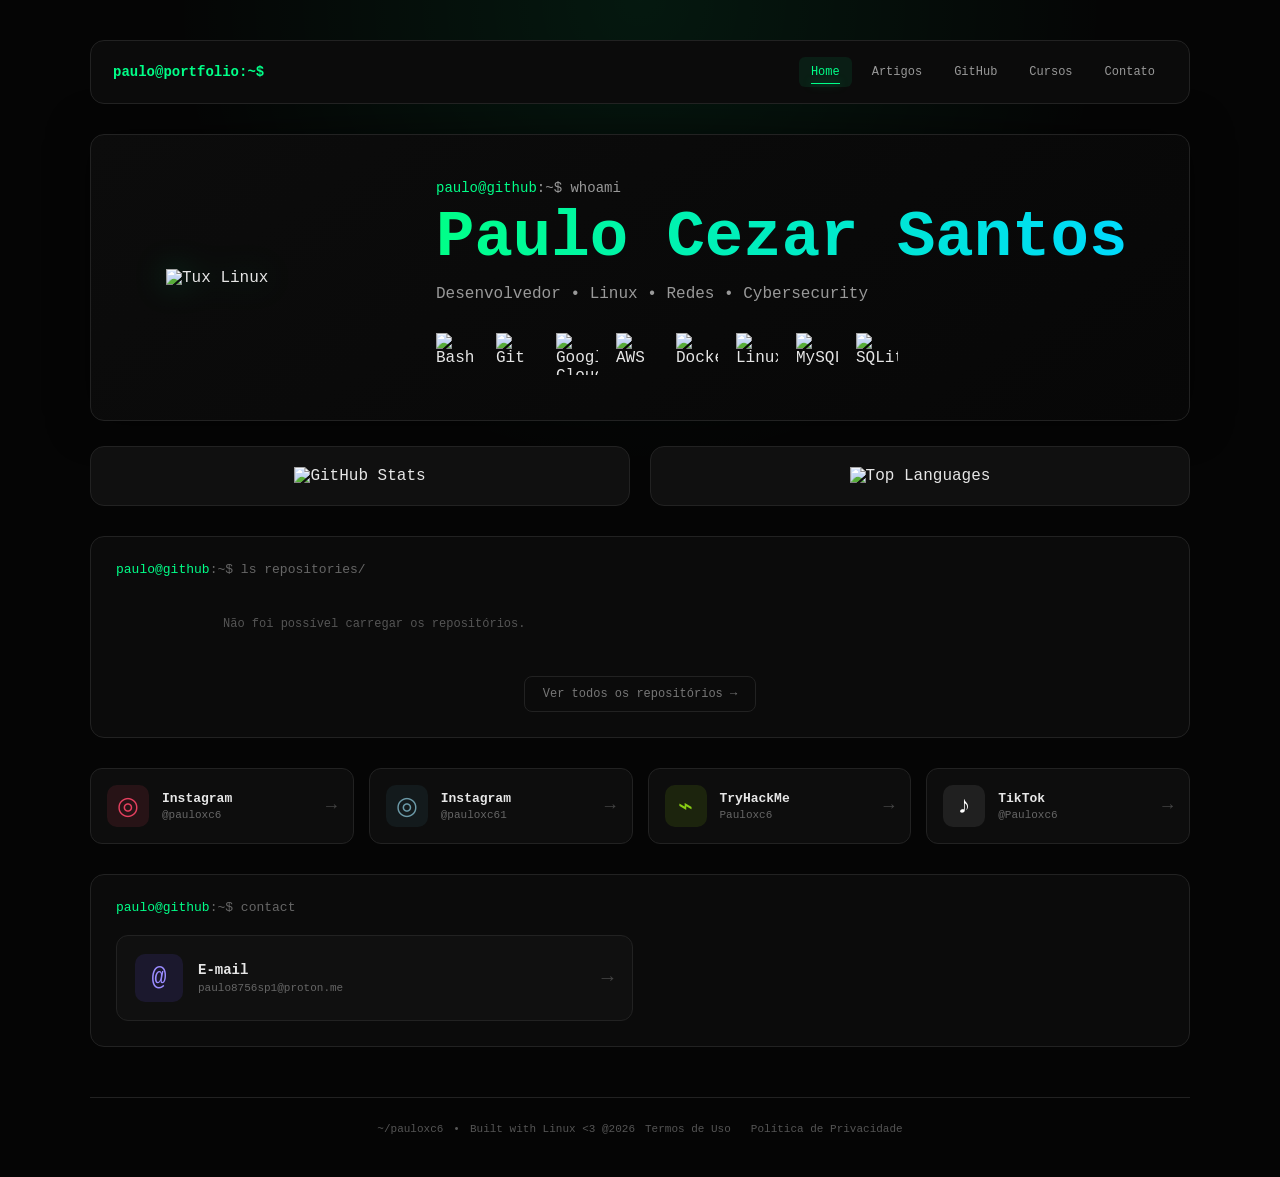
==== index.html @ 1fdb8e19 "fix(links): correct broken links across all pages" ====
<!DOCTYPE html>
<html lang="pt-BR">
  <head>
    <meta charset="UTF-8" />
    <meta name="viewport" content="width=device-width, initial-scale=1.0" />

    <title>Paulo Santos | Developer & Cybersecurity</title>

    <link rel="stylesheet" href="./style.css" />
    <link
      rel="apple-touch-icon"
      sizes="180x180"
      href="./public/apple-touch-icon.png"
    />
    <link rel="icon" type="image/png" href="./public/favicon.ico" />
    <link rel="manifest" href="./public/site.webmanifest" />

    <meta
      name="description"
      content="Portfólio de Paulo Santos — projetos, programação, redes de computadores, Linux e segurança da informação."
    />
    <meta
      name="keywords"
      content="Paulo Santos, desenvolvedor, programação, Linux, cybersecurity, segurança da informação, pentest, redes, Bash, Python, PHP, Docker, Git"
    />

    <meta name="author" content="Paulo Santos" />

    <meta name="robots" content="index, follow" />

    <meta name="language" content="pt-BR" />

    <!-- Canonical -->
    <link rel="canonical" href="https://pauloxc6.github.io/" />

    <!-- Open Graph -->
    <meta property="og:type" content="website" />
    <meta
      property="og:title"
      content="Paulo Santos | Desenvolvedor & Cybersecurity"
    />
    <meta
      property="og:description"
      content="Portfólio, projetos e experiências com programação, Linux, redes e segurança da informação."
    />
    <meta property="og:url" content="https://pauloxc6.github.io/" />
    <meta property="og:site_name" content="Paulo Santos" />

    <!-- Twitter / X -->
    <meta name="twitter:card" content="summary" />
    <meta
      name="twitter:title"
      content="Paulo Santos | Desenvolvedor & Cybersecurity"
    />
    <meta
      name="twitter:description"
      content="Portfólio de Paulo Santos — programação, Linux, redes e segurança da informação."
    />

    <!-- Tema do navegador -->
    <meta name="theme-color" content="#050505" />

    <!-- Google recaptcha -->
    <script src="https://www.google.com/recaptcha/enterprise.js?render=6Ld63astAAAAAGvJQuIdii29S-Kse1_VtAWglQcY"></script>

    <!-- Google Tag Manager -->
    <script>
      (function (w, d, s, l, i) {
        w[l] = w[l] || [];
        w[l].push({ "gtm.start": new Date().getTime(), event: "gtm.js" });
        var f = d.getElementsByTagName(s)[0],
          j = d.createElement(s),
          dl = l != "dataLayer" ? "&l=" + l : "";
        j.async = true;
        j.src = "https://www.googletagmanager.com/gtm.js?id=" + i + dl;
        f.parentNode.insertBefore(j, f);
      })(window, document, "script", "dataLayer", "GTM-W9CK8HSD");
    </script>
    <!-- End Google Tag Manager -->
  </head>

  <body>
    <header class="navbar">
      <a href="index.html" class="nav-logo">paulo@portfolio:~$</a>

      <nav class="nav-links">
        <a href="./index.html" class="active">Home</a>
        <a href="./artigos/index.html">Artigos</a>
        <a href="./index.html#repositories">GitHub</a>
        <a href="./cursos/index.html">Cursos</a>
        <a href="./contato.html">Contato</a>
      </nav>
    </header>

    <main class="container">
      <section class="hero">
        <div class="tux">
          <img
            src="https://media.tenor.com/bhewUhwCTYYAAAAj/tux-linux-tux.gif"
            alt="Tux Linux"
          />
        </div>

        <div class="content">
          <p class="terminal"><span>paulo@github</span>:~$ whoami</p>

          <h1>Paulo Cezar Santos</h1>

          <p class="description">
            Desenvolvedor • Linux • Redes • Cybersecurity
          </p>

          <div class="tech-stack">
            <img
              src="https://cdn.jsdelivr.net/gh/devicons/devicon/icons/bash/bash-original.svg"
              alt="Bash"
            />
            <img
              src="https://cdn.jsdelivr.net/gh/devicons/devicon/icons/git/git-original.svg"
              alt="Git"
            />
            <img
              src="https://cdn.jsdelivr.net/gh/devicons/devicon/icons/googlecloud/googlecloud-original.svg"
              alt="Google Cloud"
            />
            <img
              src="https://cdn.jsdelivr.net/gh/devicons/devicon/icons/amazonwebservices/amazonwebservices-original-wordmark.svg"
              alt="AWS"
            />
            <img
              src="https://cdn.jsdelivr.net/gh/devicons/devicon/icons/docker/docker-original.svg"
              alt="Docker"
            />
            <img
              src="https://cdn.jsdelivr.net/gh/devicons/devicon/icons/linux/linux-original.svg"
              alt="Linux"
            />
            <img
              src="https://cdn.jsdelivr.net/gh/devicons/devicon/icons/mysql/mysql-original.svg"
              alt="MySQL"
            />
            <img
              src="https://cdn.jsdelivr.net/gh/devicons/devicon/icons/sqlite/sqlite-original.svg"
              alt="SQLite"
            />
          </div>
        </div>
      </section>

      <section class="stats">
        <div class="card">
          <img
            src="https://ghstats.dev/api/card?username=Pauloxc6&theme=radical"
            alt="GitHub Stats"
          />
        </div>

        <div class="card">
          <img
            src="https://ghstats.dev/api/langs?username=Pauloxc6&max_langs=5&layout=donut_vertical"
            alt="Top Languages"
          />
        </div>
      </section>

      <section class="repositories">
        <div class="section-title">
          <span>paulo@github</span>:~$ ls repositories/
        </div>
        <div id="repositories" class="repo-grid">
          <p>Carregando repositórios...</p>
        </div>
        <a
          href="https://github.com/Pauloxc6?tab=repositories"
          target="_blank"
          rel="noopener noreferrer"
          class="all-repositories"
        >
          Ver todos os repositórios →
        </a>
      </section>

      <script src="./assets/js/github.js"></script>

      <section class="social">
        <a
          href="https://www.instagram.com/pauloxc6/"
          target="_blank"
          rel="noopener noreferrer"
          class="social-card"
        >
          <div class="social-icon instagram"><span>◎</span></div>
          <div class="social-info">
            <strong>Instagram</strong> <small>@pauloxc6</small>
          </div>

          <span class="arrow">→</span>
        </a>

        <a
          href="https://www.instagram.com/pauloxc61/"
          target="_blank"
          rel="noopener noreferrer"
          class="social-card"
        >
          <div class="social-icon instagram-alt"><span>◎</span></div>
          <div class="social-info">
            <strong>Instagram</strong> <small>@pauloxc61</small>
          </div>

          <span class="arrow">→</span>
        </a>

        <a
          href="https://tryhackme.com/r/p/Pauloxc6"
          target="_blank"
          rel="noopener noreferrer"
          class="social-card"
        >
          <div class="social-icon tryhackme"><span>⌁</span></div>
          <div class="social-info">
            <strong>TryHackMe</strong> <small>Pauloxc6</small>
          </div>

          <span class="arrow">→</span>
        </a>

        <a
          href="https://www.tiktok.com/@Pauloxc6"
          target="_blank"
          rel="noopener noreferrer"
          class="social-card"
        >
          <div class="social-icon tiktok"><span>♪</span></div>
          <div class="social-info">
            <strong>TikTok</strong> <small>@Pauloxc6</small>
          </div>
          <span class="arrow">→</span>
        </a>
      </section>

      <section class="contact">
        <div class="contact-title"><span>paulo@github</span>:~$ contact</div>
        <div class="contact-links">
          <a href="mailto:paulo8756sp1@proton.me" class="contact-card">
            <div class="contact-icon email">@</div>

            <div class="contact-info">
              <strong>E-mail</strong>
              <small>paulo8756sp1@proton.me</small>
            </div>
            <span class="contact-arrow">→</span>
          </a>
        </div>
      </section>

      <footer>
        <span>~/pauloxc6</span>
        <span>•</span>
        <span>Built with Linux &lt;3 @2026</span>

        <div class="footer-links">
          <a href="./termos.html">Termos de Uso</a>
          <a href="./privacidade.html">Política de Privacidade</a>
        </div>
      </footer>
    </main>
    <!-- Google tag (gtag.js) -->
    <script
      async
      src="https://www.googletagmanager.com/gtag/js?id=G-Q71QZDFR70"
    ></script>
    <script>
      window.dataLayer = window.dataLayer || [];
      function gtag() {
        dataLayer.push(arguments);
      }
      gtag("js", new Date());

      gtag("config", "G-Q71QZDFR70");
    </script>

    <!-- Google Tag Manager (noscript) -->
    <noscript
      ><iframe
        src="https://www.googletagmanager.com/ns.html?id=GTM-W9CK8HSD"
        height="0"
        width="0"
        style="display: none; visibility: hidden"
      ></iframe
    ></noscript>
    <!-- End Google Tag Manager (noscript) -->
  </body>
</html>
<!-- Tá olhando aqui por que? kkk -->
---- style.css ----
/* ================================
   RESET
================================ */

* {
    margin: 0;
    padding: 0;
    box-sizing: border-box;
}


/* ================================
   VARIABLES
================================ */

:root {
    --background: #050505;
    --background-secondary: #0b0b0b;

    --card: #101010;
    --border: #222;

    --text: #e6e6e6;
    --text-secondary: #999;

    --green: #00ff88;
    --green-dark: #00aa5c;

    --purple: #bd00ff;

    --radius: 14px;
}

/* ================================
   BODY
================================ */

body {
    min-height: 100vh;

    background:
        radial-gradient(
            circle at top,
            rgba(0, 255, 136, 0.08),
            transparent 35%
        ),
        var(--background);

    color: var(--text);

    font-family:
        "JetBrains Mono",
        "Fira Code",
        "Cascadia Code",
        monospace;

    display: flex;
    flex-direction: column;
    align-items: center;

    padding: 40px 20px;
}


/* ================================
   CONTAINER
================================ */

.container {
    width: 100%;
    max-width: 1100px;
}


/* ================================
   HERO
================================ */

.hero {
    display: grid;

    grid-template-columns: 260px 1fr;

    gap: 40px;

    align-items: center;

    padding: 45px;

    background: linear-gradient(
        145deg,
        #0c0c0c,
        #070707
    );

    border: 1px solid var(--border);

    border-radius: var(--radius);

    box-shadow:
        0 0 40px rgba(0, 0, 0, 0.5),
        inset 0 0 30px rgba(255, 255, 255, 0.01);
}


/* ================================
   TUX
================================ */

.tux {
    display: flex;
    justify-content: center;
    align-items: center;
}

.tux img {
    width: 200px;

    filter:
        drop-shadow(0 0 15px rgba(0, 255, 136, 0.25));

    transition: 0.3s ease;
}

.tux img:hover {
    transform: scale(1.05);

    filter:
        drop-shadow(0 0 25px rgba(0, 255, 136, 0.5));
}


/* ================================
   TERMINAL
================================ */

.terminal {
    color: var(--text-secondary);

    font-size: 14px;

    margin-bottom: 10px;
}

.terminal span {
    color: var(--green);
}


/* ================================
   TITLE
================================ */

h1 {
    font-size: clamp(38px, 6vw, 64px);

    line-height: 1;

    margin-bottom: 15px;

    background: linear-gradient(
        90deg,
        var(--green),
        #00d9ff
    );

    -webkit-background-clip: text;
    background-clip: text;

    color: transparent;
}


/* ================================
   DESCRIPTION
================================ */

.description {
    color: var(--text-secondary);

    font-size: 16px;

    margin-bottom: 30px;
}


/* ================================
   TECH STACK
================================ */

.tech-stack {
    display: flex;

    align-items: center;

    flex-wrap: wrap;

    gap: 18px;
}

.tech-stack img {
    width: 42px;
    height: 42px;

    transition:
        transform 0.2s ease,
        filter 0.2s ease;
}

.tech-stack img:hover {
    transform: translateY(-5px) scale(1.1);

    filter:
        drop-shadow(0 0 10px rgba(0, 255, 136, 0.5));
}


/* ================================
   STATS
================================ */

.stats {
    display: grid;

    grid-template-columns: 1fr 1fr;

    gap: 20px;

    margin-top: 25px;
}

/* ================================
   NAVBAR
================================ */

.navbar {
    width: 100%;
    max-width: 1100px;

    display: flex;
    align-items: center;
    justify-content: space-between;

    margin-bottom: 30px;
    padding: 16px 22px;

    background: #0b0b0b;

    border: 1px solid var(--border);
    border-radius: var(--radius);

    position: relative;
    z-index: 1000;
}


/* ================================
   NAV LOGO
================================ */

.nav-logo {
    color: var(--green);

    font-size: 14px;
    font-weight: bold;

    text-decoration: none;

    transition:
        color 0.2s ease,
        text-shadow 0.2s ease;
}

.nav-logo:hover {
    color: #00ffaa;

    text-shadow:
        0 0 10px rgba(0, 255, 136, 0.5);
}


/* ================================
   NAV LINKS
================================ */

.nav-links {
    display: flex;
    align-items: center;

    gap: 8px;
}

.nav-links a {
    position: relative;

    padding: 8px 12px;

    color: var(--text-secondary);

    font-size: 12px;

    text-decoration: none;

    border-radius: 6px;

    transition:
        color 0.2s ease,
        background 0.2s ease;
}

.nav-links a:hover {
    color: var(--green);

    background: rgba(0, 255, 136, 0.05);
}


/* ================================
   ACTIVE
================================ */

.nav-links a.active {
    color: var(--green);

    background: rgba(0, 255, 136, 0.08);
}

.nav-links a.active::after {
    content: "";

    position: absolute;

    left: 12px;
    right: 12px;
    bottom: 3px;

    height: 1px;

    background: var(--green);

    box-shadow:
        0 0 8px rgba(0, 255, 136, 0.5);
}


/* ================================
   NAV RESPONSIVE
================================ */

@media (max-width: 750px) {

    .navbar {
        flex-direction: column;

        gap: 15px;

        padding: 15px;
    }

    .nav-links {
        justify-content: center;
        flex-wrap: wrap;
    }
}


@media (max-width: 500px) {

    .navbar {
        margin-bottom: 20px;
    }

    .nav-links {
        display: grid;

        grid-template-columns: repeat(2, 1fr);

        width: 100%;
    }

    .nav-links a {
        text-align: center;
    }
}

/* ================================
   CARDS
================================ */

.card {
    background: var(--card);

    border: 1px solid var(--border);

    border-radius: var(--radius);

    padding: 20px;

    display: flex;

    justify-content: center;
    align-items: center;

    overflow: hidden;

    transition:
        transform 0.25s ease,
        border-color 0.25s ease,
        box-shadow 0.25s ease;
}

.card:hover {
    transform: translateY(-5px);

    border-color: var(--green);

    box-shadow:
        0 10px 30px rgba(0, 255, 136, 0.08);
}

.card img {
    max-width: 100%;
    height: auto;
}

/* ================================
   REPOSITORIES
================================ */

.repositories {
    margin-top: 30px;

    padding: 25px;

    background: #0b0b0b;

    border: 1px solid var(--border);

    border-radius: var(--radius);
}


/* ================================
   SECTION TITLE
================================ */

.section-title {
    margin-bottom: 20px;

    color: #666;

    font-size: 13px;
}

.section-title span {
    color: var(--green);
}


/* ================================
   REPOSITORY GRID
================================ */

.repo-grid {
    display: grid;

    grid-template-columns: repeat(2, 1fr);

    gap: 15px;
}


/* ================================
   REPOSITORY CARD
================================ */

.repo-card {
    display: flex;

    flex-direction: column;

    min-height: 170px;

    padding: 20px;

    background: #101010;

    border: 1px solid var(--border);

    border-radius: 12px;

    color: var(--text);

    text-decoration: none;

    transition:
        transform 0.25s ease,
        border-color 0.25s ease,
        background 0.25s ease,
        box-shadow 0.25s ease;
}


/* ================================
   HOVER
================================ */

.repo-card:hover {
    transform: translateY(-5px);

    background: #131313;

    border-color: var(--green);

    box-shadow:
        0 10px 30px rgba(0, 255, 136, 0.08);
}


/* ================================
   REPOSITORY HEADER
================================ */

.repo-header {
    display: flex;

    align-items: center;

    justify-content: space-between;

    gap: 10px;
}


.repo-name {
    color: var(--green);

    font-size: 15px;

    font-weight: bold;

    overflow: hidden;

    text-overflow: ellipsis;

    white-space: nowrap;
}


.repo-arrow {
    color: #444;

    font-size: 18px;

    transition:
        transform 0.2s ease,
        color 0.2s ease;
}


.repo-card:hover .repo-arrow {
    transform: translateX(5px);

    color: var(--green);
}


/* ================================
   DESCRIPTION
================================ */

.repo-description {
    margin-top: 15px;

    color: #777;

    font-size: 12px;

    line-height: 1.6;

    display: -webkit-box;

    -webkit-line-clamp: 3;

    -webkit-box-orient: vertical;

    overflow: hidden;

    flex-grow: 1;
}


/* ================================
   REPOSITORY INFO
================================ */

.repo-info {
    display: flex;

    align-items: center;

    flex-wrap: wrap;

    gap: 15px;

    margin-top: 20px;

    color: #666;

    font-size: 11px;
}


.repo-info span {
    display: flex;

    align-items: center;

    gap: 4px;
}


/* ================================
   ERROR
================================ */

.repo-error {
    padding: 20px;

    color: #ff5555;

    font-size: 13px;

    text-align: center;
}


/* ================================
   ALL REPOSITORIES
================================ */

.all-repositories {
    display: block;

    width: fit-content;

    margin: 25px auto 0;

    padding: 10px 18px;

    border: 1px solid var(--border);

    border-radius: 8px;

    color: #777;

    font-size: 12px;

    text-decoration: none;

    transition:
        color 0.2s ease,
        border-color 0.2s ease,
        background 0.2s ease;
}


.all-repositories:hover {
    color: var(--green);

    border-color: var(--green);

    background: rgba(0, 255, 136, 0.05);
}


/* ================================
   LOADING
================================ */

#repositories > p {
    color: #555;

    font-size: 12px;
}


/* ================================
   RESPONSIVE
================================ */

@media (max-width: 750px) {

    .repo-grid {
        grid-template-columns: 1fr;
    }

}


@media (max-width: 500px) {

    .repositories {
        padding: 20px 15px;
    }

    .repo-card {
        min-height: 150px;

        padding: 17px;
    }

}

/* ================================
   SOCIAL
================================ */

.social {
	display: grid; 
	grid-template-columns: repeat(4, 1fr); 
	gap: 15px; 
	margin-top: 30px; 
}

/* ================================ 
  SOCIAL CARD
================================ */

 .social-card { 
	position: relative; 
	display: flex; 
	align-items: center; 
	gap: 13px; 
	padding: 16px; 
	background: #0d0d0d; 
	border: 1px solid var(--border); 
	border-radius: 12px; 
	text-decoration: none; 
	color: var(--text); 
	overflow: hidden; 
	transition: transform 0.25s ease, border-color 0.25s ease, background 0.25s ease; 
} 

.social-card:hover { 
	transform: translateY(-5px); 
	background: #111; 
	border-color: var(--green); 
}

 /* ================================ 
  ICON 
================================ */

 .social-icon { 
	width: 42px; 
	height: 42px; 
	display: flex; 
	align-items: center; 
	justify-content: center; 
	border-radius: 10px; 
	font-size: 25px; 	
	flex-shrink: 0; 
} 

/* Instagram */ 
.instagram { 
	background: rgba(228, 64, 95, 0.12); 
	color: #E4405F; 
} 

.instagram-alt { 
	background: rgba(37, 64, 73, 0.25); 
	color: #6c9aa8; 
} 

/* TryHackMe */ 
.tryhackme { 
	background: rgba(136, 204, 20, 0.12); 
	color: #88cc14; 
}

 /* TikTok */ 
.tiktok { 
	background: rgba(255, 255, 255, 0.08); 
	color: #fff; 
} 

/* ================================ 
  TEXT 
================================ */

 .social-info { 
	display: flex; 
	flex-direction: column; 
	min-width: 0; 
} 

.social-info strong { 
	font-size: 13px; 
	white-space: nowrap; 
} 

.social-info small { 
	margin-top: 3px; 
	color: #666; 
	font-size: 11px; 
	white-space: nowrap; 
	overflow: hidden; 
	text-overflow: ellipsis; 
}

 /* ================================ 
  ARROW 
================================ */

 .arrow { 
	margin-left: auto; 
	color: #444; 
	font-size: 18px; 
	transition: transform 0.2s ease, color 0.2s ease; 
}

 .social-card:hover .arrow { 
	transform: translateX(4px); 
	color: var(--green); 
}

/* ================================
   CONTACT
================================ */

.contact {
    margin-top: 30px;

    padding: 25px;

    background: #0b0b0b;

    border: 1px solid var(--border);

    border-radius: var(--radius);
}


/* ================================
   CONTACT TITLE
================================ */

.contact-title {
    margin-bottom: 20px;

    color: #666;

    font-size: 13px;
}

.contact-title span {
    color: var(--green);
}


/* ================================
   CONTACT LINKS
================================ */

.contact-links {
    display: grid;

    grid-template-columns: 1fr 1fr;

    gap: 15px;
}


/* ================================
   CONTACT CARD
================================ */

.contact-card {
    display: flex;

    align-items: center;

    gap: 15px;

    padding: 18px;

    background: #101010;

    border: 1px solid var(--border);

    border-radius: 12px;

    text-decoration: none;

    color: var(--text);

    transition:
        transform 0.25s ease,
        border-color 0.25s ease,
        background 0.25s ease;
}

.contact-card:hover {
    transform: translateY(-4px);

    background: #131313;

    border-color: var(--green);
}


/* ================================
   CONTACT ICON
================================ */

.contact-icon {
    width: 48px;
    height: 48px;

    display: flex;

    align-items: center;
    justify-content: center;

    border-radius: 10px;

    font-size: 25px;

    flex-shrink: 0;
}

.email {
    background: rgba(110, 80, 255, 0.12);

    color: #9b8cff;
}


/* ================================
   CONTACT INFO
================================ */

.contact-info {
    display: flex;

    flex-direction: column;
}

.contact-info strong {
    font-size: 14px;
}

.contact-info small {
    margin-top: 4px;

    color: #666;

    font-size: 11px;
}


/* ================================
   CONTACT ARROW
================================ */

.contact-arrow {
    margin-left: auto;

    color: #444;

    font-size: 20px;

    transition:
        transform 0.2s ease,
        color 0.2s ease;
}

.contact-card:hover .contact-arrow {
    transform: translateX(5px);

    color: var(--green);
}


/* ================================
   RESPONSIVE
================================ */

@media (max-width: 600px) {

    .contact-links {
        grid-template-columns: 1fr;
    }

}

/* ================================
   FOOTER
================================ */

footer {
    display: flex;

    justify-content: center;

    gap: 10px;

    width: 100%;

    margin-top: 50px;
    padding-top: 25px;

    border-top: 1px solid var(--border);

    color: #555;

    font-family: "Courier New", monospace;

    font-size: 11px;
}

.footer-main {
    display: flex;

    justify-content: center;
    align-items: center;

    gap: 10px;

    margin-bottom: 15px;
}

.footer-main span:first-child {
    color: var(--green);
}

.footer-links {
    display: flex;

    justify-content: center;

    gap: 20px;
}

.footer-links a {
    color: #555;

    text-decoration: none;

    transition: color 0.2s ease;
}

.footer-links a:hover {
    color: var(--green);
}


/* ================================
   RESPONSIVE
================================ */

@media (max-width: 850px) { 
	.social { grid-template-columns: repeat(2, 1fr); } 
} 

@media (max-width: 500px) {
	 .social { grid-template-columns: 1fr; } 
}

/* =========================
   SYSTEM LOG
========================= */

.system-log {
    position: fixed;
    right: 25px;
    top: 25px;

    max-width: 420px;

    padding: 12px 16px;

    background: rgba(5, 10, 7, 0.95);
    border: 1px solid #1aff66;
    border-radius: 6px;

    color: #1aff66;

    font-family: "Courier New", monospace;
    font-size: 14px;

    box-shadow:
        0 0 10px rgba(26, 255, 102, 0.25),
        inset 0 0 10px rgba(26, 255, 102, 0.05);

    opacity: 0;
    transform: translateX(30px);

    pointer-events: none;
    z-index: 9999;

    transition:
        opacity 0.4s ease,
        transform 0.4s ease;
}

/* Quando o log aparece */

.system-log.show {
    opacity: 1;
    transform: translateX(0);
}

/* Prefixo */

.log-prefix {
    color: #00ff55;
    margin-right: 8px;
}

/* Cursor */

.log-cursor {
    display: inline-block;

    margin-left: 2px;

    animation: blink 0.8s infinite;
}

/* Cursor piscando */

@keyframes blink {
    0%,
    49% {
        opacity: 1;
    }

    50%,
    100% {
        opacity: 0;
    }
}

/* Mobile */

@media (max-width: 700px) {
    .system-log {
        right: 15px;
        top: 15px;
        max-width: calc(100% - 30px);
        font-size: 12px;
    }
}

/* ================================
   CONTACT FORM
================================ */

.enviar-contato {
    display: flex;
    flex-direction: column;

    gap: 15px;
}


/* ================================
   INPUTS
================================ */

.enviar-contato input,
.enviar-contato textarea {
    width: 100%;

    padding: 14px 16px;

    background: #080808;

    border: 1px solid var(--border);
    border-radius: 8px;

    color: var(--text);

    font-family:
        "JetBrains Mono",
        "Fira Code",
        "Cascadia Code",
        monospace;

    font-size: 13px;

    outline: none;

    transition:
        border-color 0.2s ease,
        box-shadow 0.2s ease;
}


.enviar-contato textarea {
    resize: vertical;

    min-height: 160px;
}


/* ================================
   PLACEHOLDER
================================ */

.enviar-contato input::placeholder,
.enviar-contato textarea::placeholder {
    color: #555;
}


/* ================================
   FOCUS
================================ */

.enviar-contato input:focus,
.enviar-contato textarea:focus {
    border-color: var(--green);

    box-shadow:
        0 0 12px rgba(0, 255, 136, 0.08);
}


/* ================================
   BUTTON
================================ */

.enviar-contato button {
    align-self: flex-start;

    padding: 10px 18px;

    background: transparent;

    border: 1px solid var(--green);
    border-radius: 6px;

    color: var(--green);

    font-family: "Courier New", monospace;

    font-size: 12px;

    cursor: pointer;

    transition:
        background 0.2s ease,
        color 0.2s ease,
        box-shadow 0.2s ease;
}


.enviar-contato button:hover {
    background: var(--green);

    color: #000;

    box-shadow:
        0 0 15px rgba(0, 255, 136, 0.25);
}

/* ================================
   LEGAL PAGES
================================ */

.legal-page {
    width: 100%;

    margin-top: 30px;
}

.legal-page h1 {
    margin: 15px 0;

    font-size: clamp(35px, 6vw, 55px);

    font-family: "Courier New", monospace;
}

.legal-page h1 span {
    color: var(--green);
}

.legal-updated {
    margin-bottom: 50px;

    color: #555;

    font-size: 12px;
}

.legal-section {
    max-width: 800px;

    margin-bottom: 40px;
}

.legal-section h2 {
    margin-bottom: 12px;

    color: var(--green);

    font-family: "Courier New", monospace;

    font-size: 18px;
}

.legal-section p {
    margin: 0;

    color: #888;

    font-size: 14px;

    line-height: 1.8;
}
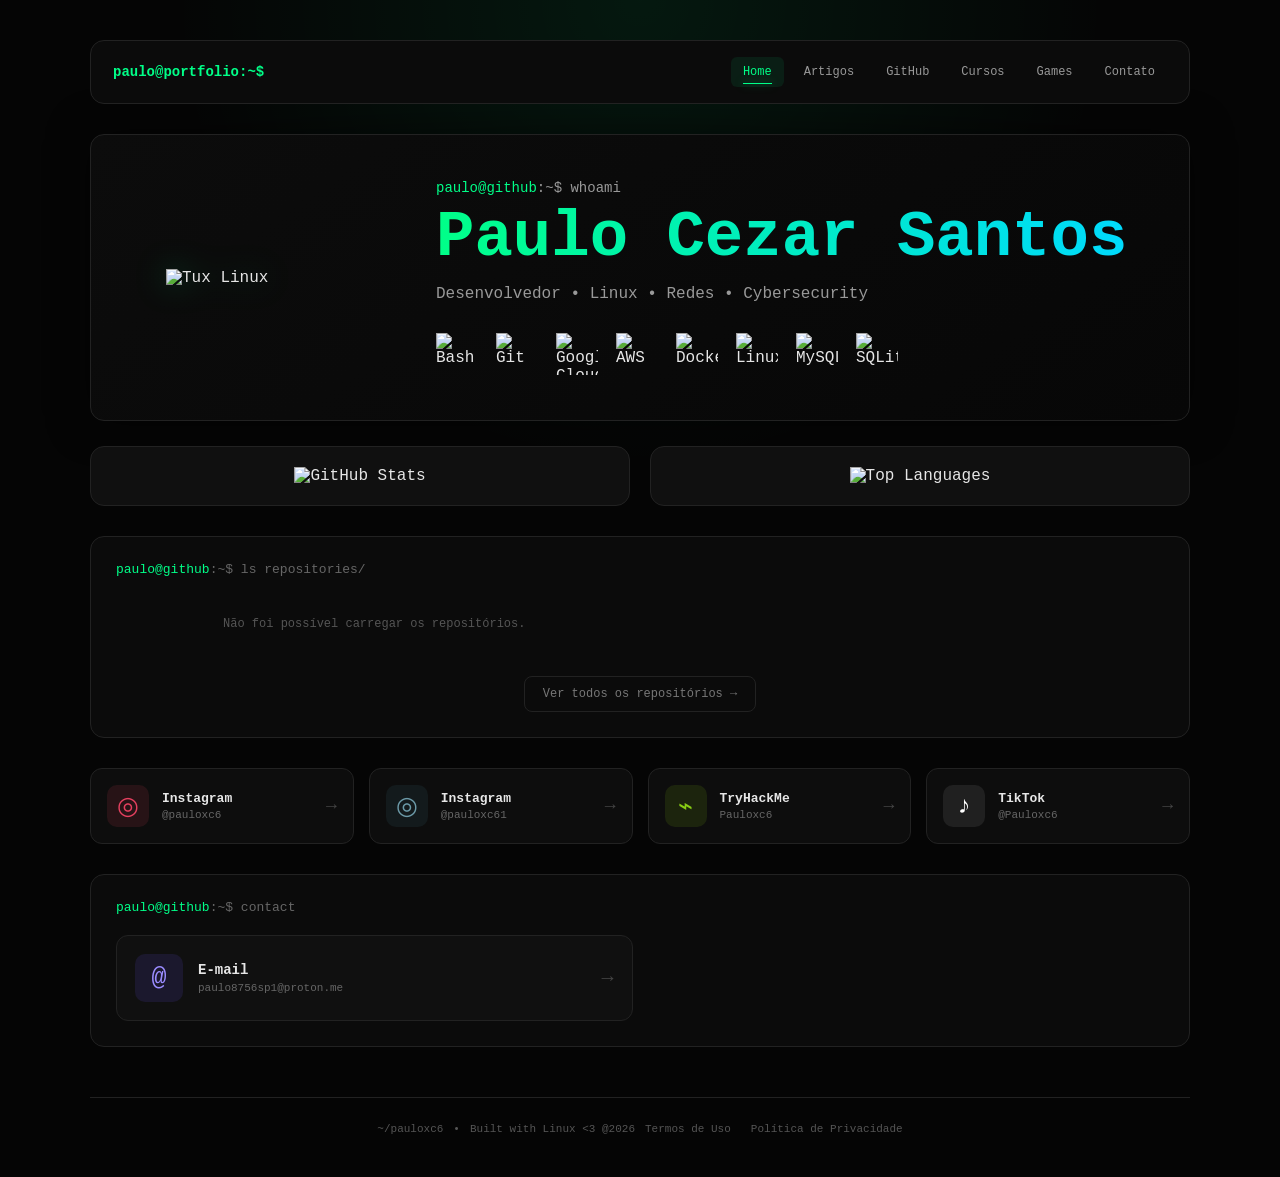
==== commit 8656d9fc: "feat(runtime): new site runtime script" ====
--- a/index.html
+++ b/index.html
@@ -1,295 +1,196 @@
 <!DOCTYPE html>
 <html lang="pt-BR">
-  <head>
-    <meta charset="UTF-8" />
-    <meta name="viewport" content="width=device-width, initial-scale=1.0" />
+    <head>
+        <meta charset="UTF-8" />
+        <meta name="viewport" content="width=device-width, initial-scale=1.0" />
 
-    <title>Paulo Santos | Developer & Cybersecurity</title>
+        <title>Paulo Santos | Developer & Cybersecurity</title>
 
-    <link rel="stylesheet" href="./style.css" />
-    <link
-      rel="apple-touch-icon"
-      sizes="180x180"
-      href="./public/apple-touch-icon.png"
-    />
-    <link rel="icon" type="image/png" href="./public/favicon.ico" />
-    <link rel="manifest" href="./public/site.webmanifest" />
+        <link rel="stylesheet" href="./style.css" />
+        <link rel="apple-touch-icon" sizes="180x180" href="./public/apple-touch-icon.png" />
+        <link rel="icon" type="image/png" href="./public/favicon.ico" />
+        <link rel="manifest" href="./public/site.webmanifest" />
 
-    <meta
-      name="description"
-      content="Portfólio de Paulo Santos — projetos, programação, redes de computadores, Linux e segurança da informação."
-    />
-    <meta
-      name="keywords"
-      content="Paulo Santos, desenvolvedor, programação, Linux, cybersecurity, segurança da informação, pentest, redes, Bash, Python, PHP, Docker, Git"
-    />
+        <meta name="description" content="Portfólio de Paulo Santos — projetos, programação, redes de computadores, Linux e segurança da informação." />
+        <meta name="keywords" content="Paulo Santos, desenvolvedor, programação, Linux, cybersecurity, segurança da informação, pentest, redes, Bash, Python, PHP, Docker, Git" />
 
-    <meta name="author" content="Paulo Santos" />
+        <meta name="author" content="Paulo Santos" />
 
-    <meta name="robots" content="index, follow" />
+        <meta name="robots" content="index, follow" />
 
-    <meta name="language" content="pt-BR" />
+        <meta name="language" content="pt-BR" />
 
-    <!-- Canonical -->
-    <link rel="canonical" href="https://pauloxc6.github.io/" />
+        <!-- Canonical -->
+        <link rel="canonical" href="https://pauloxc6.github.io/" />
 
-    <!-- Open Graph -->
-    <meta property="og:type" content="website" />
-    <meta
-      property="og:title"
-      content="Paulo Santos | Desenvolvedor & Cybersecurity"
-    />
-    <meta
-      property="og:description"
-      content="Portfólio, projetos e experiências com programação, Linux, redes e segurança da informação."
-    />
-    <meta property="og:url" content="https://pauloxc6.github.io/" />
-    <meta property="og:site_name" content="Paulo Santos" />
+        <!-- Open Graph -->
+        <meta property="og:type" content="website" />
+        <meta property="og:title" content="Paulo Santos | Desenvolvedor & Cybersecurity" />
+        <meta property="og:description" content="Portfólio, projetos e experiências com programação, Linux, redes e segurança da informação." />
+        <meta property="og:url" content="https://pauloxc6.github.io/" />
+        <meta property="og:site_name" content="Paulo Santos" />
 
-    <!-- Twitter / X -->
-    <meta name="twitter:card" content="summary" />
-    <meta
-      name="twitter:title"
-      content="Paulo Santos | Desenvolvedor & Cybersecurity"
-    />
-    <meta
-      name="twitter:description"
-      content="Portfólio de Paulo Santos — programação, Linux, redes e segurança da informação."
-    />
+        <!-- Twitter / X -->
+        <meta name="twitter:card" content="summary" />
+        <meta name="twitter:title" content="Paulo Santos | Desenvolvedor & Cybersecurity" />
+        <meta name="twitter:description" content="Portfólio de Paulo Santos — programação, Linux, redes e segurança da informação." />
 
-    <!-- Tema do navegador -->
-    <meta name="theme-color" content="#050505" />
+        <!-- Tema do navegador -->
+        <meta name="theme-color" content="#050505" />
 
-    <!-- Google recaptcha -->
-    <script src="https://www.google.com/recaptcha/enterprise.js?render=6Ld63astAAAAAGvJQuIdii29S-Kse1_VtAWglQcY"></script>
+        <!-- Google recaptcha -->
+        <script src="https://www.google.com/recaptcha/enterprise.js?render=6Ld63astAAAAAGvJQuIdii29S-Kse1_VtAWglQcY"></script>
 
-    <!-- Google Tag Manager -->
-    <script>
-      (function (w, d, s, l, i) {
-        w[l] = w[l] || [];
-        w[l].push({ "gtm.start": new Date().getTime(), event: "gtm.js" });
-        var f = d.getElementsByTagName(s)[0],
-          j = d.createElement(s),
-          dl = l != "dataLayer" ? "&l=" + l : "";
-        j.async = true;
-        j.src = "https://www.googletagmanager.com/gtm.js?id=" + i + dl;
-        f.parentNode.insertBefore(j, f);
-      })(window, document, "script", "dataLayer", "GTM-W9CK8HSD");
-    </script>
-    <!-- End Google Tag Manager -->
-  </head>
+        <!-- Google Tag Manager -->
+        <script>
+            (function (w, d, s, l, i) {
+                w[l] = w[l] || [];
+                w[l].push({ "gtm.start": new Date().getTime(), event: "gtm.js" });
+                var f = d.getElementsByTagName(s)[0],
+                    j = d.createElement(s),
+                    dl = l != "dataLayer" ? "&l=" + l : "";
+                j.async = true;
+                j.src = "https://www.googletagmanager.com/gtm.js?id=" + i + dl;
+                f.parentNode.insertBefore(j, f);
+            })(window, document, "script", "dataLayer", "GTM-W9CK8HSD");
+        </script>
+        <!-- End Google Tag Manager -->
+    </head>
 
-  <body>
-    <header class="navbar">
-      <a href="index.html" class="nav-logo">paulo@portfolio:~$</a>
+    <body>
+        <header class="navbar">
+            <a href="index.html" class="nav-logo">paulo@portfolio:~$</a>
 
-      <nav class="nav-links">
-        <a href="./index.html" class="active">Home</a>
-        <a href="./artigos/index.html">Artigos</a>
-        <a href="./index.html#repositories">GitHub</a>
-        <a href="./cursos/index.html">Cursos</a>
-        <a href="./contato.html">Contato</a>
-      </nav>
-    </header>
+            <nav class="nav-links">
+                <a href="./index.html" class="active">Home</a>
+                <a href="./artigos/index.html">Artigos</a>
+                <a href="./index.html#repositories">GitHub</a>
+                <a href="./cursos/index.html">Cursos</a>
+                <a href="./g/games.html">Games</a>
+                <a href="./contato.html">Contato</a>
+            </nav>
+        </header>
 
-    <main class="container">
-      <section class="hero">
-        <div class="tux">
-          <img
-            src="https://media.tenor.com/bhewUhwCTYYAAAAj/tux-linux-tux.gif"
-            alt="Tux Linux"
-          />
-        </div>
+        <main class="container">
+            <section class="hero">
+                <div class="tux">
+                    <img src="https://media.tenor.com/bhewUhwCTYYAAAAj/tux-linux-tux.gif" alt="Tux Linux" />
+                </div>
 
-        <div class="content">
-          <p class="terminal"><span>paulo@github</span>:~$ whoami</p>
+                <div class="content">
+                    <p class="terminal"><span>paulo@github</span>:~$ whoami</p>
 
-          <h1>Paulo Cezar Santos</h1>
+                    <h1>Paulo Cezar Santos</h1>
 
-          <p class="description">
-            Desenvolvedor • Linux • Redes • Cybersecurity
-          </p>
+                    <p class="description">Desenvolvedor • Linux • Redes • Cybersecurity</p>
 
-          <div class="tech-stack">
-            <img
-              src="https://cdn.jsdelivr.net/gh/devicons/devicon/icons/bash/bash-original.svg"
-              alt="Bash"
-            />
-            <img
-              src="https://cdn.jsdelivr.net/gh/devicons/devicon/icons/git/git-original.svg"
-              alt="Git"
-            />
-            <img
-              src="https://cdn.jsdelivr.net/gh/devicons/devicon/icons/googlecloud/googlecloud-original.svg"
-              alt="Google Cloud"
-            />
-            <img
-              src="https://cdn.jsdelivr.net/gh/devicons/devicon/icons/amazonwebservices/amazonwebservices-original-wordmark.svg"
-              alt="AWS"
-            />
-            <img
-              src="https://cdn.jsdelivr.net/gh/devicons/devicon/icons/docker/docker-original.svg"
-              alt="Docker"
-            />
-            <img
-              src="https://cdn.jsdelivr.net/gh/devicons/devicon/icons/linux/linux-original.svg"
-              alt="Linux"
-            />
-            <img
-              src="https://cdn.jsdelivr.net/gh/devicons/devicon/icons/mysql/mysql-original.svg"
-              alt="MySQL"
-            />
-            <img
-              src="https://cdn.jsdelivr.net/gh/devicons/devicon/icons/sqlite/sqlite-original.svg"
-              alt="SQLite"
-            />
-          </div>
-        </div>
-      </section>
+                    <div class="tech-stack">
+                        <img src="https://cdn.jsdelivr.net/gh/devicons/devicon/icons/bash/bash-original.svg" alt="Bash" />
+                        <img src="https://cdn.jsdelivr.net/gh/devicons/devicon/icons/git/git-original.svg" alt="Git" />
+                        <img src="https://cdn.jsdelivr.net/gh/devicons/devicon/icons/googlecloud/googlecloud-original.svg" alt="Google Cloud" />
+                        <img src="https://cdn.jsdelivr.net/gh/devicons/devicon/icons/amazonwebservices/amazonwebservices-original-wordmark.svg" alt="AWS" />
+                        <img src="https://cdn.jsdelivr.net/gh/devicons/devicon/icons/docker/docker-original.svg" alt="Docker" />
+                        <img src="https://cdn.jsdelivr.net/gh/devicons/devicon/icons/linux/linux-original.svg" alt="Linux" />
+                        <img src="https://cdn.jsdelivr.net/gh/devicons/devicon/icons/mysql/mysql-original.svg" alt="MySQL" />
+                        <img src="https://cdn.jsdelivr.net/gh/devicons/devicon/icons/sqlite/sqlite-original.svg" alt="SQLite" />
+                    </div>
+                </div>
+            </section>
 
-      <section class="stats">
-        <div class="card">
-          <img
-            src="https://ghstats.dev/api/card?username=Pauloxc6&theme=radical"
-            alt="GitHub Stats"
-          />
-        </div>
+            <section class="stats">
+                <div class="card">
+                    <img src="https://ghstats.dev/api/card?username=Pauloxc6&theme=radical" alt="GitHub Stats" />
+                </div>
 
-        <div class="card">
-          <img
-            src="https://ghstats.dev/api/langs?username=Pauloxc6&max_langs=5&layout=donut_vertical"
-            alt="Top Languages"
-          />
-        </div>
-      </section>
+                <div class="card">
+                    <img src="https://ghstats.dev/api/langs?username=Pauloxc6&max_langs=5&layout=donut_vertical" alt="Top Languages" />
+                </div>
+            </section>
 
-      <section class="repositories">
-        <div class="section-title">
-          <span>paulo@github</span>:~$ ls repositories/
-        </div>
-        <div id="repositories" class="repo-grid">
-          <p>Carregando repositórios...</p>
-        </div>
-        <a
-          href="https://github.com/Pauloxc6?tab=repositories"
-          target="_blank"
-          rel="noopener noreferrer"
-          class="all-repositories"
-        >
-          Ver todos os repositórios →
-        </a>
-      </section>
+            <section class="repositories">
+                <div class="section-title"><span>paulo@github</span>:~$ ls repositories/</div>
+                <div id="repositories" class="repo-grid">
+                    <p>Carregando repositórios...</p>
+                </div>
+                <a href="https://github.com/Pauloxc6?tab=repositories" target="_blank" rel="noopener noreferrer" class="all-repositories"> Ver todos os repositórios → </a>
+            </section>
 
-      <script src="./assets/js/github.js"></script>
+            <script src="./assets/js/github.js"></script>
 
-      <section class="social">
-        <a
-          href="https://www.instagram.com/pauloxc6/"
-          target="_blank"
-          rel="noopener noreferrer"
-          class="social-card"
-        >
-          <div class="social-icon instagram"><span>◎</span></div>
-          <div class="social-info">
-            <strong>Instagram</strong> <small>@pauloxc6</small>
-          </div>
+            <section class="social">
+                <a href="https://www.instagram.com/pauloxc6/" target="_blank" rel="noopener noreferrer" class="social-card">
+                    <div class="social-icon instagram"><span>◎</span></div>
+                    <div class="social-info"><strong>Instagram</strong> <small>@pauloxc6</small></div>
 
-          <span class="arrow">→</span>
-        </a>
+                    <span class="arrow">→</span>
+                </a>
 
-        <a
-          href="https://www.instagram.com/pauloxc61/"
-          target="_blank"
-          rel="noopener noreferrer"
-          class="social-card"
-        >
-          <div class="social-icon instagram-alt"><span>◎</span></div>
-          <div class="social-info">
-            <strong>Instagram</strong> <small>@pauloxc61</small>
-          </div>
+                <a href="https://www.instagram.com/pauloxc61/" target="_blank" rel="noopener noreferrer" class="social-card">
+                    <div class="social-icon instagram-alt"><span>◎</span></div>
+                    <div class="social-info"><strong>Instagram</strong> <small>@pauloxc61</small></div>
 
-          <span class="arrow">→</span>
-        </a>
+                    <span class="arrow">→</span>
+                </a>
 
-        <a
-          href="https://tryhackme.com/r/p/Pauloxc6"
-          target="_blank"
-          rel="noopener noreferrer"
-          class="social-card"
-        >
-          <div class="social-icon tryhackme"><span>⌁</span></div>
-          <div class="social-info">
-            <strong>TryHackMe</strong> <small>Pauloxc6</small>
-          </div>
+                <a href="https://tryhackme.com/r/p/Pauloxc6" target="_blank" rel="noopener noreferrer" class="social-card">
+                    <div class="social-icon tryhackme"><span>⌁</span></div>
+                    <div class="social-info"><strong>TryHackMe</strong> <small>Pauloxc6</small></div>
 
-          <span class="arrow">→</span>
-        </a>
+                    <span class="arrow">→</span>
+                </a>
 
-        <a
-          href="https://www.tiktok.com/@Pauloxc6"
-          target="_blank"
-          rel="noopener noreferrer"
-          class="social-card"
-        >
-          <div class="social-icon tiktok"><span>♪</span></div>
-          <div class="social-info">
-            <strong>TikTok</strong> <small>@Pauloxc6</small>
-          </div>
-          <span class="arrow">→</span>
-        </a>
-      </section>
+                <a href="https://www.tiktok.com/@Pauloxc6" target="_blank" rel="noopener noreferrer" class="social-card">
+                    <div class="social-icon tiktok"><span>♪</span></div>
+                    <div class="social-info"><strong>TikTok</strong> <small>@Pauloxc6</small></div>
+                    <span class="arrow">→</span>
+                </a>
+            </section>
 
-      <section class="contact">
-        <div class="contact-title"><span>paulo@github</span>:~$ contact</div>
-        <div class="contact-links">
-          <a href="mailto:paulo8756sp1@proton.me" class="contact-card">
-            <div class="contact-icon email">@</div>
+            <section class="contact">
+                <div class="contact-title"><span>paulo@github</span>:~$ contact</div>
+                <div class="contact-links">
+                    <a href="mailto:paulo8756sp1@proton.me" class="contact-card">
+                        <div class="contact-icon email">@</div>
 
-            <div class="contact-info">
-              <strong>E-mail</strong>
-              <small>paulo8756sp1@proton.me</small>
-            </div>
-            <span class="contact-arrow">→</span>
-          </a>
-        </div>
-      </section>
+                        <div class="contact-info">
+                            <strong>E-mail</strong>
+                            <small>paulo8756sp1@proton.me</small>
+                        </div>
+                        <span class="contact-arrow">→</span>
+                    </a>
+                </div>
+            </section>
 
-      <footer>
-        <span>~/pauloxc6</span>
-        <span>•</span>
-        <span>Built with Linux &lt;3 @2026</span>
+            <footer>
+                <span>~/pauloxc6</span>
+                <span>•</span>
+                <span>Built with Linux &lt;3 @2026</span>
 
-        <div class="footer-links">
-          <a href="./termos.html">Termos de Uso</a>
-          <a href="./privacidade.html">Política de Privacidade</a>
-        </div>
-      </footer>
-    </main>
-    <!-- Google tag (gtag.js) -->
-    <script
-      async
-      src="https://www.googletagmanager.com/gtag/js?id=G-Q71QZDFR70"
-    ></script>
-    <script>
-      window.dataLayer = window.dataLayer || [];
-      function gtag() {
-        dataLayer.push(arguments);
-      }
-      gtag("js", new Date());
+                <div class="footer-links">
+                    <a href="./termos.html">Termos de Uso</a>
+                    <a href="./privacidade.html">Política de Privacidade</a>
+                </div>
+            </footer>
+        </main>
 
-      gtag("config", "G-Q71QZDFR70");
-    </script>
+        <!-- Run Script runtime.js -->
+        <script src="./assets/js/runtime.js"></script>
 
-    <!-- Google Tag Manager (noscript) -->
-    <noscript
-      ><iframe
-        src="https://www.googletagmanager.com/ns.html?id=GTM-W9CK8HSD"
-        height="0"
-        width="0"
-        style="display: none; visibility: hidden"
-      ></iframe
-    ></noscript>
-    <!-- End Google Tag Manager (noscript) -->
-  </body>
+        <!-- Google tag (gtag.js) -->
+        <script async src="https://www.googletagmanager.com/gtag/js?id=G-Q71QZDFR70"></script>
+        <script>
+            window.dataLayer = window.dataLayer || [];
+            function gtag() {
+                dataLayer.push(arguments);
+            }
+            gtag("js", new Date());
+
+            gtag("config", "G-Q71QZDFR70");
+        </script>
+
+        <!-- Google Tag Manager (noscript) -->
+        <noscript><iframe src="https://www.googletagmanager.com/ns.html?id=GTM-W9CK8HSD" height="0" width="0" style="display: none; visibility: hidden"></iframe></noscript>
+        <!-- End Google Tag Manager (noscript) -->
+    </body>
 </html>
 <!-- Tá olhando aqui por que? kkk -->
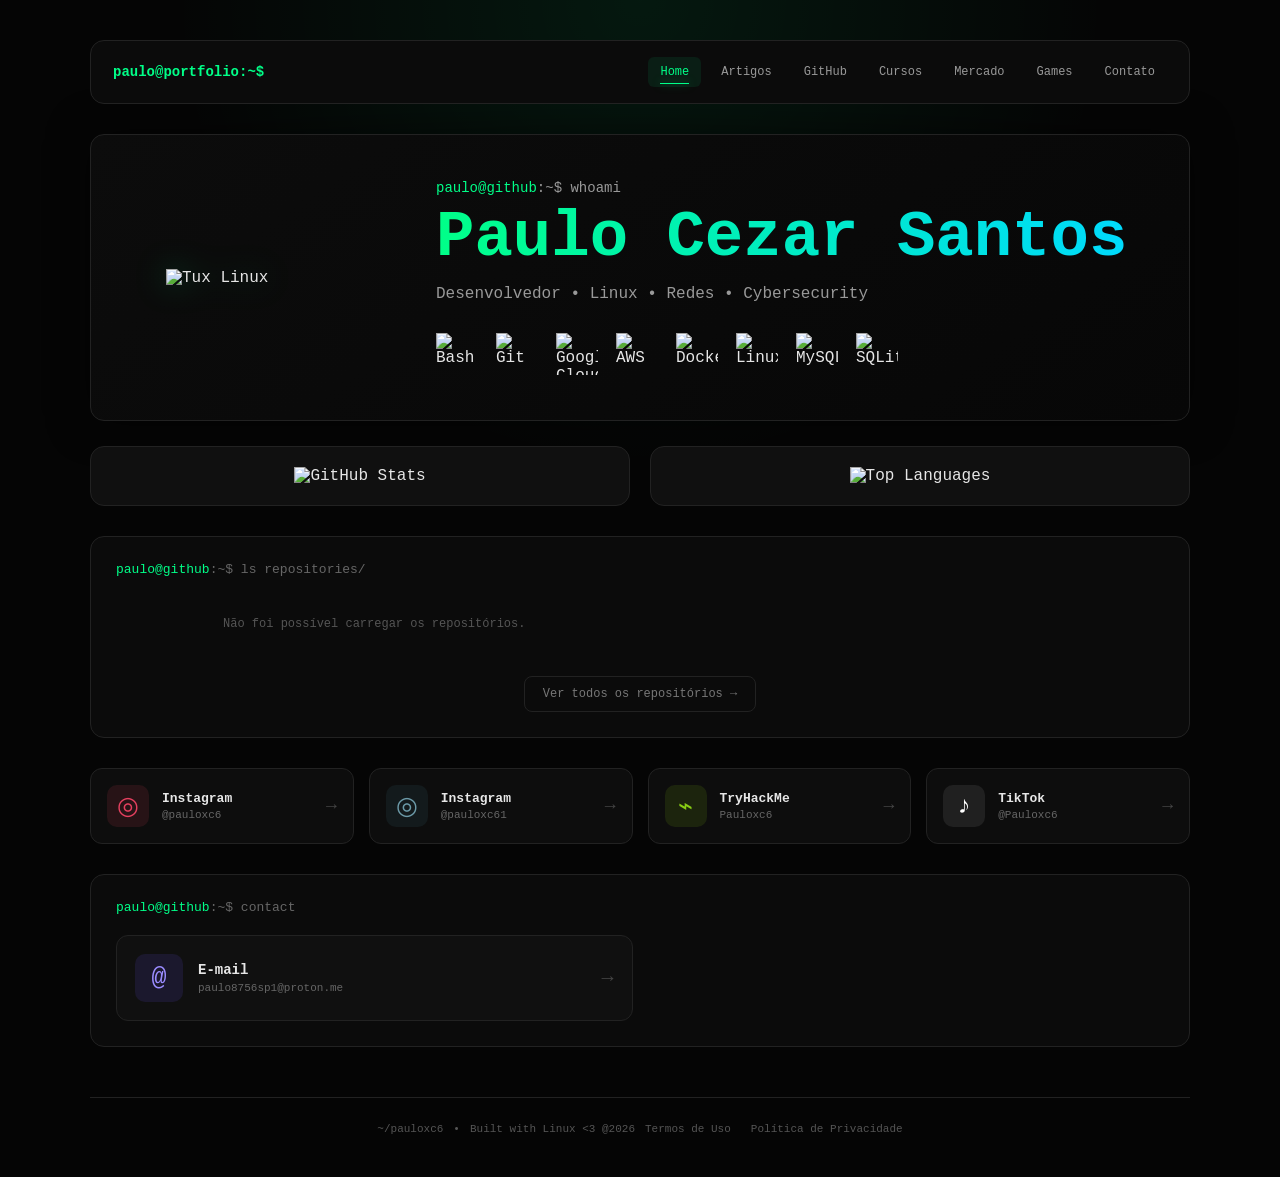
==== commit 4be87595: "Adjusts integration with Firestore and admin panel." ====
--- a/index.html
+++ b/index.html
@@ -66,6 +66,7 @@
                 <a href="./artigos/index.html">Artigos</a>
                 <a href="./index.html#repositories">GitHub</a>
                 <a href="./cursos/index.html">Cursos</a>
+                <a href="../v/vendas.html">Mercado</a>
                 <a href="./g/games.html">Games</a>
                 <a href="./contato.html">Contato</a>
             </nav>
@@ -161,6 +162,20 @@
                 </div>
             </section>
 
+            <!-- Banner de Consentimento de Cookies -->
+            <div id="cookie-banner" class="cookie-banner" style="display: none">
+                <div class="cookie-content">
+                    <p>
+                        Utilizamos cookies de análise (Google Analytics) para melhorar a site. Você pode aceitar ou recusar o rastreamento.
+                        <a href="./privacidade.html">Saiba mais</a>.
+                    </p>
+                    <div class="cookie-buttons">
+                        <button id="cookie-reject" class="btn-cookie btn-reject">Recusar</button>
+                        <button id="cookie-accept" class="btn-cookie btn-accept">Aceitar</button>
+                    </div>
+                </div>
+            </div>
+
             <footer>
                 <span>~/pauloxc6</span>
                 <span>•</span>
@@ -177,18 +192,9 @@
         <script src="./assets/js/runtime.js"></script>
 
         <!-- Google tag (gtag.js) -->
-        <script async src="https://www.googletagmanager.com/gtag/js?id=G-Q71QZDFR70"></script>
-        <script>
-            window.dataLayer = window.dataLayer || [];
-            function gtag() {
-                dataLayer.push(arguments);
-            }
-            gtag("js", new Date());
-
-            gtag("config", "G-Q71QZDFR70");
-        </script>
-
+        <script src="./assets/cookies.js"></script>
         <!-- Google Tag Manager (noscript) -->
+
         <noscript><iframe src="https://www.googletagmanager.com/ns.html?id=GTM-W9CK8HSD" height="0" width="0" style="display: none; visibility: hidden"></iframe></noscript>
         <!-- End Google Tag Manager (noscript) -->
     </body>
--- a/style.css
+++ b/style.css
@@ -8,7 +8,6 @@
     box-sizing: border-box;
 }
 
-
 /* ================================
    VARIABLES
 ================================ */
@@ -38,21 +37,11 @@
 body {
     min-height: 100vh;
 
-    background:
-        radial-gradient(
-            circle at top,
-            rgba(0, 255, 136, 0.08),
-            transparent 35%
-        ),
-        var(--background);
+    background: radial-gradient(circle at top, rgba(0, 255, 136, 0.08), transparent 35%), var(--background);
 
     color: var(--text);
 
-    font-family:
-        "JetBrains Mono",
-        "Fira Code",
-        "Cascadia Code",
-        monospace;
+    font-family: "JetBrains Mono", "Fira Code", "Cascadia Code", monospace;
 
     display: flex;
     flex-direction: column;
@@ -60,7 +49,6 @@
 
     padding: 40px 20px;
 }
-
 
 /* ================================
    CONTAINER
@@ -71,7 +59,6 @@
     max-width: 1100px;
 }
 
-
 /* ================================
    HERO
 ================================ */
@@ -87,21 +74,14 @@
 
     padding: 45px;
 
-    background: linear-gradient(
-        145deg,
-        #0c0c0c,
-        #070707
-    );
+    background: linear-gradient(145deg, #0c0c0c, #070707);
 
     border: 1px solid var(--border);
 
     border-radius: var(--radius);
 
-    box-shadow:
-        0 0 40px rgba(0, 0, 0, 0.5),
-        inset 0 0 30px rgba(255, 255, 255, 0.01);
-}
-
+    box-shadow: 0 0 40px rgba(0, 0, 0, 0.5), inset 0 0 30px rgba(255, 255, 255, 0.01);
+}
 
 /* ================================
    TUX
@@ -116,8 +96,7 @@
 .tux img {
     width: 200px;
 
-    filter:
-        drop-shadow(0 0 15px rgba(0, 255, 136, 0.25));
+    filter: drop-shadow(0 0 15px rgba(0, 255, 136, 0.25));
 
     transition: 0.3s ease;
 }
@@ -125,10 +104,8 @@
 .tux img:hover {
     transform: scale(1.05);
 
-    filter:
-        drop-shadow(0 0 25px rgba(0, 255, 136, 0.5));
-}
-
+    filter: drop-shadow(0 0 25px rgba(0, 255, 136, 0.5));
+}
 
 /* ================================
    TERMINAL
@@ -146,7 +123,6 @@
     color: var(--green);
 }
 
-
 /* ================================
    TITLE
 ================================ */
@@ -158,11 +134,7 @@
 
     margin-bottom: 15px;
 
-    background: linear-gradient(
-        90deg,
-        var(--green),
-        #00d9ff
-    );
+    background: linear-gradient(90deg, var(--green), #00d9ff);
 
     -webkit-background-clip: text;
     background-clip: text;
@@ -170,7 +142,6 @@
     color: transparent;
 }
 
-
 /* ================================
    DESCRIPTION
 ================================ */
@@ -182,7 +153,6 @@
 
     margin-bottom: 30px;
 }
-
 
 /* ================================
    TECH STACK
@@ -202,18 +172,14 @@
     width: 42px;
     height: 42px;
 
-    transition:
-        transform 0.2s ease,
-        filter 0.2s ease;
+    transition: transform 0.2s ease, filter 0.2s ease;
 }
 
 .tech-stack img:hover {
     transform: translateY(-5px) scale(1.1);
 
-    filter:
-        drop-shadow(0 0 10px rgba(0, 255, 136, 0.5));
-}
-
+    filter: drop-shadow(0 0 10px rgba(0, 255, 136, 0.5));
+}
 
 /* ================================
    STATS
@@ -253,7 +219,6 @@
     z-index: 1000;
 }
 
-
 /* ================================
    NAV LOGO
 ================================ */
@@ -266,18 +231,14 @@
 
     text-decoration: none;
 
-    transition:
-        color 0.2s ease,
-        text-shadow 0.2s ease;
+    transition: color 0.2s ease, text-shadow 0.2s ease;
 }
 
 .nav-logo:hover {
     color: #00ffaa;
 
-    text-shadow:
-        0 0 10px rgba(0, 255, 136, 0.5);
-}
-
+    text-shadow: 0 0 10px rgba(0, 255, 136, 0.5);
+}
 
 /* ================================
    NAV LINKS
@@ -303,9 +264,7 @@
 
     border-radius: 6px;
 
-    transition:
-        color 0.2s ease,
-        background 0.2s ease;
+    transition: color 0.2s ease, background 0.2s ease;
 }
 
 .nav-links a:hover {
@@ -313,7 +272,6 @@
 
     background: rgba(0, 255, 136, 0.05);
 }
-
 
 /* ================================
    ACTIVE
@@ -338,17 +296,14 @@
 
     background: var(--green);
 
-    box-shadow:
-        0 0 8px rgba(0, 255, 136, 0.5);
-}
-
+    box-shadow: 0 0 8px rgba(0, 255, 136, 0.5);
+}
 
 /* ================================
    NAV RESPONSIVE
 ================================ */
 
 @media (max-width: 750px) {
-
     .navbar {
         flex-direction: column;
 
@@ -363,9 +318,7 @@
     }
 }
 
-
 @media (max-width: 500px) {
-
     .navbar {
         margin-bottom: 20px;
     }
@@ -403,10 +356,7 @@
 
     overflow: hidden;
 
-    transition:
-        transform 0.25s ease,
-        border-color 0.25s ease,
-        box-shadow 0.25s ease;
+    transition: transform 0.25s ease, border-color 0.25s ease, box-shadow 0.25s ease;
 }
 
 .card:hover {
@@ -414,8 +364,7 @@
 
     border-color: var(--green);
 
-    box-shadow:
-        0 10px 30px rgba(0, 255, 136, 0.08);
+    box-shadow: 0 10px 30px rgba(0, 255, 136, 0.08);
 }
 
 .card img {
@@ -439,7 +388,6 @@
     border-radius: var(--radius);
 }
 
-
 /* ================================
    SECTION TITLE
 ================================ */
@@ -456,7 +404,6 @@
     color: var(--green);
 }
 
-
 /* ================================
    REPOSITORY GRID
 ================================ */
@@ -469,7 +416,6 @@
     gap: 15px;
 }
 
-
 /* ================================
    REPOSITORY CARD
 ================================ */
@@ -493,13 +439,8 @@
 
     text-decoration: none;
 
-    transition:
-        transform 0.25s ease,
-        border-color 0.25s ease,
-        background 0.25s ease,
-        box-shadow 0.25s ease;
-}
-
+    transition: transform 0.25s ease, border-color 0.25s ease, background 0.25s ease, box-shadow 0.25s ease;
+}
 
 /* ================================
    HOVER
@@ -512,10 +453,8 @@
 
     border-color: var(--green);
 
-    box-shadow:
-        0 10px 30px rgba(0, 255, 136, 0.08);
-}
-
+    box-shadow: 0 10px 30px rgba(0, 255, 136, 0.08);
+}
 
 /* ================================
    REPOSITORY HEADER
@@ -531,7 +470,6 @@
     gap: 10px;
 }
 
-
 .repo-name {
     color: var(--green);
 
@@ -545,18 +483,14 @@
 
     white-space: nowrap;
 }
-
 
 .repo-arrow {
     color: #444;
 
     font-size: 18px;
 
-    transition:
-        transform 0.2s ease,
-        color 0.2s ease;
-}
-
+    transition: transform 0.2s ease, color 0.2s ease;
+}
 
 .repo-card:hover .repo-arrow {
     transform: translateX(5px);
@@ -564,7 +498,6 @@
     color: var(--green);
 }
 
-
 /* ================================
    DESCRIPTION
 ================================ */
@@ -589,7 +522,6 @@
     flex-grow: 1;
 }
 
-
 /* ================================
    REPOSITORY INFO
 ================================ */
@@ -610,7 +542,6 @@
     font-size: 11px;
 }
 
-
 .repo-info span {
     display: flex;
 
@@ -618,7 +549,6 @@
 
     gap: 4px;
 }
-
 
 /* ================================
    ERROR
@@ -634,7 +564,6 @@
     text-align: center;
 }
 
-
 /* ================================
    ALL REPOSITORIES
 ================================ */
@@ -658,12 +587,8 @@
 
     text-decoration: none;
 
-    transition:
-        color 0.2s ease,
-        border-color 0.2s ease,
-        background 0.2s ease;
-}
-
+    transition: color 0.2s ease, border-color 0.2s ease, background 0.2s ease;
+}
 
 .all-repositories:hover {
     color: var(--green);
@@ -672,7 +597,6 @@
 
     background: rgba(0, 255, 136, 0.05);
 }
-
 
 /* ================================
    LOADING
@@ -684,22 +608,17 @@
     font-size: 12px;
 }
 
-
 /* ================================
    RESPONSIVE
 ================================ */
 
 @media (max-width: 750px) {
-
     .repo-grid {
         grid-template-columns: 1fr;
     }
-
-}
-
+}
 
 @media (max-width: 500px) {
-
     .repositories {
         padding: 20px 15px;
     }
@@ -709,7 +628,6 @@
 
         padding: 17px;
     }
-
 }
 
 /* ================================
@@ -717,113 +635,113 @@
 ================================ */
 
 .social {
-	display: grid; 
-	grid-template-columns: repeat(4, 1fr); 
-	gap: 15px; 
-	margin-top: 30px; 
+    display: grid;
+    grid-template-columns: repeat(4, 1fr);
+    gap: 15px;
+    margin-top: 30px;
 }
 
 /* ================================ 
   SOCIAL CARD
 ================================ */
 
- .social-card { 
-	position: relative; 
-	display: flex; 
-	align-items: center; 
-	gap: 13px; 
-	padding: 16px; 
-	background: #0d0d0d; 
-	border: 1px solid var(--border); 
-	border-radius: 12px; 
-	text-decoration: none; 
-	color: var(--text); 
-	overflow: hidden; 
-	transition: transform 0.25s ease, border-color 0.25s ease, background 0.25s ease; 
-} 
-
-.social-card:hover { 
-	transform: translateY(-5px); 
-	background: #111; 
-	border-color: var(--green); 
-}
-
- /* ================================ 
+.social-card {
+    position: relative;
+    display: flex;
+    align-items: center;
+    gap: 13px;
+    padding: 16px;
+    background: #0d0d0d;
+    border: 1px solid var(--border);
+    border-radius: 12px;
+    text-decoration: none;
+    color: var(--text);
+    overflow: hidden;
+    transition: transform 0.25s ease, border-color 0.25s ease, background 0.25s ease;
+}
+
+.social-card:hover {
+    transform: translateY(-5px);
+    background: #111;
+    border-color: var(--green);
+}
+
+/* ================================ 
   ICON 
 ================================ */
 
- .social-icon { 
-	width: 42px; 
-	height: 42px; 
-	display: flex; 
-	align-items: center; 
-	justify-content: center; 
-	border-radius: 10px; 
-	font-size: 25px; 	
-	flex-shrink: 0; 
-} 
-
-/* Instagram */ 
-.instagram { 
-	background: rgba(228, 64, 95, 0.12); 
-	color: #E4405F; 
-} 
-
-.instagram-alt { 
-	background: rgba(37, 64, 73, 0.25); 
-	color: #6c9aa8; 
-} 
-
-/* TryHackMe */ 
-.tryhackme { 
-	background: rgba(136, 204, 20, 0.12); 
-	color: #88cc14; 
-}
-
- /* TikTok */ 
-.tiktok { 
-	background: rgba(255, 255, 255, 0.08); 
-	color: #fff; 
-} 
+.social-icon {
+    width: 42px;
+    height: 42px;
+    display: flex;
+    align-items: center;
+    justify-content: center;
+    border-radius: 10px;
+    font-size: 25px;
+    flex-shrink: 0;
+}
+
+/* Instagram */
+.instagram {
+    background: rgba(228, 64, 95, 0.12);
+    color: #e4405f;
+}
+
+.instagram-alt {
+    background: rgba(37, 64, 73, 0.25);
+    color: #6c9aa8;
+}
+
+/* TryHackMe */
+.tryhackme {
+    background: rgba(136, 204, 20, 0.12);
+    color: #88cc14;
+}
+
+/* TikTok */
+.tiktok {
+    background: rgba(255, 255, 255, 0.08);
+    color: #fff;
+}
 
 /* ================================ 
   TEXT 
 ================================ */
 
- .social-info { 
-	display: flex; 
-	flex-direction: column; 
-	min-width: 0; 
-} 
-
-.social-info strong { 
-	font-size: 13px; 
-	white-space: nowrap; 
-} 
-
-.social-info small { 
-	margin-top: 3px; 
-	color: #666; 
-	font-size: 11px; 
-	white-space: nowrap; 
-	overflow: hidden; 
-	text-overflow: ellipsis; 
-}
-
- /* ================================ 
+.social-info {
+    display: flex;
+    flex-direction: column;
+    min-width: 0;
+}
+
+.social-info strong {
+    font-size: 13px;
+    white-space: nowrap;
+}
+
+.social-info small {
+    margin-top: 3px;
+    color: #666;
+    font-size: 11px;
+    white-space: nowrap;
+    overflow: hidden;
+    text-overflow: ellipsis;
+}
+
+/* ================================ 
   ARROW 
 ================================ */
 
- .arrow { 
-	margin-left: auto; 
-	color: #444; 
-	font-size: 18px; 
-	transition: transform 0.2s ease, color 0.2s ease; 
-}
-
- .social-card:hover .arrow { 
-	transform: translateX(4px); 
-	color: var(--green); 
+.arrow {
+    margin-left: auto;
+    color: #444;
+    font-size: 18px;
+    transition: transform 0.2s ease, color 0.2s ease;
+}
+
+.social-card:hover .arrow {
+    transform: translateX(4px);
+    color: var(--green);
 }
 
 /* ================================
@@ -842,7 +760,6 @@
     border-radius: var(--radius);
 }
 
-
 /* ================================
    CONTACT TITLE
 ================================ */
@@ -859,7 +776,6 @@
     color: var(--green);
 }
 
-
 /* ================================
    CONTACT LINKS
 ================================ */
@@ -872,7 +788,6 @@
     gap: 15px;
 }
 
-
 /* ================================
    CONTACT CARD
 ================================ */
@@ -896,10 +811,7 @@
 
     color: var(--text);
 
-    transition:
-        transform 0.25s ease,
-        border-color 0.25s ease,
-        background 0.25s ease;
+    transition: transform 0.25s ease, border-color 0.25s ease, background 0.25s ease;
 }
 
 .contact-card:hover {
@@ -909,7 +821,6 @@
 
     border-color: var(--green);
 }
-
 
 /* ================================
    CONTACT ICON
@@ -937,7 +848,6 @@
     color: #9b8cff;
 }
 
-
 /* ================================
    CONTACT INFO
 ================================ */
@@ -960,7 +870,6 @@
     font-size: 11px;
 }
 
-
 /* ================================
    CONTACT ARROW
 ================================ */
@@ -972,9 +881,7 @@
 
     font-size: 20px;
 
-    transition:
-        transform 0.2s ease,
-        color 0.2s ease;
+    transition: transform 0.2s ease, color 0.2s ease;
 }
 
 .contact-card:hover .contact-arrow {
@@ -983,17 +890,14 @@
     color: var(--green);
 }
 
-
 /* ================================
    RESPONSIVE
 ================================ */
 
 @media (max-width: 600px) {
-
     .contact-links {
         grid-template-columns: 1fr;
     }
-
 }
 
 /* ================================
@@ -1056,216 +960,20 @@
     color: var(--green);
 }
 
-
 /* ================================
    RESPONSIVE
 ================================ */
 
-@media (max-width: 850px) { 
-	.social { grid-template-columns: repeat(2, 1fr); } 
-} 
+@media (max-width: 850px) {
+    .social {
+        grid-template-columns: repeat(2, 1fr);
+    }
+}
 
 @media (max-width: 500px) {
-	 .social { grid-template-columns: 1fr; } 
-}
-
-/* =========================
-   SYSTEM LOG
-========================= */
-
-.system-log {
-    position: fixed;
-    right: 25px;
-    top: 25px;
-
-    max-width: 420px;
-
-    padding: 12px 16px;
-
-    background: rgba(5, 10, 7, 0.95);
-    border: 1px solid #1aff66;
-    border-radius: 6px;
-
-    color: #1aff66;
-
-    font-family: "Courier New", monospace;
-    font-size: 14px;
-
-    box-shadow:
-        0 0 10px rgba(26, 255, 102, 0.25),
-        inset 0 0 10px rgba(26, 255, 102, 0.05);
-
-    opacity: 0;
-    transform: translateX(30px);
-
-    pointer-events: none;
-    z-index: 9999;
-
-    transition:
-        opacity 0.4s ease,
-        transform 0.4s ease;
-}
-
-/* Quando o log aparece */
-
-.system-log.show {
-    opacity: 1;
-    transform: translateX(0);
-}
-
-/* Prefixo */
-
-.log-prefix {
-    color: #00ff55;
-    margin-right: 8px;
-}
-
-/* Cursor */
-
-.log-cursor {
-    display: inline-block;
-
-    margin-left: 2px;
-
-    animation: blink 0.8s infinite;
-}
-
-/* Cursor piscando */
-
-@keyframes blink {
-    0%,
-    49% {
-        opacity: 1;
+    .social {
+        grid-template-columns: 1fr;
     }
-
-    50%,
-    100% {
-        opacity: 0;
-    }
-}
-
-/* Mobile */
-
-@media (max-width: 700px) {
-    .system-log {
-        right: 15px;
-        top: 15px;
-        max-width: calc(100% - 30px);
-        font-size: 12px;
-    }
-}
-
-/* ================================
-   CONTACT FORM
-================================ */
-
-.enviar-contato {
-    display: flex;
-    flex-direction: column;
-
-    gap: 15px;
-}
-
-
-/* ================================
-   INPUTS
-================================ */
-
-.enviar-contato input,
-.enviar-contato textarea {
-    width: 100%;
-
-    padding: 14px 16px;
-
-    background: #080808;
-
-    border: 1px solid var(--border);
-    border-radius: 8px;
-
-    color: var(--text);
-
-    font-family:
-        "JetBrains Mono",
-        "Fira Code",
-        "Cascadia Code",
-        monospace;
-
-    font-size: 13px;
-
-    outline: none;
-
-    transition:
-        border-color 0.2s ease,
-        box-shadow 0.2s ease;
-}
-
-
-.enviar-contato textarea {
-    resize: vertical;
-
-    min-height: 160px;
-}
-
-
-/* ================================
-   PLACEHOLDER
-================================ */
-
-.enviar-contato input::placeholder,
-.enviar-contato textarea::placeholder {
-    color: #555;
-}
-
-
-/* ================================
-   FOCUS
-================================ */
-
-.enviar-contato input:focus,
-.enviar-contato textarea:focus {
-    border-color: var(--green);
-
-    box-shadow:
-        0 0 12px rgba(0, 255, 136, 0.08);
-}
-
-
-/* ================================
-   BUTTON
-================================ */
-
-.enviar-contato button {
-    align-self: flex-start;
-
-    padding: 10px 18px;
-
-    background: transparent;
-
-    border: 1px solid var(--green);
-    border-radius: 6px;
-
-    color: var(--green);
-
-    font-family: "Courier New", monospace;
-
-    font-size: 12px;
-
-    cursor: pointer;
-
-    transition:
-        background 0.2s ease,
-        color 0.2s ease,
-        box-shadow 0.2s ease;
-}
-
-
-.enviar-contato button:hover {
-    background: var(--green);
-
-    color: #000;
-
-    box-shadow:
-        0 0 15px rgba(0, 255, 136, 0.25);
 }
 
 /* ================================
@@ -1322,4 +1030,69 @@
     font-size: 14px;
 
     line-height: 1.8;
-}+}
+
+/* ========================================
+    Banner de Consentimento de Cookies
+================================ */
+.cookie-banner {
+    position: fixed;
+    bottom: 20px;
+    right: 20px;
+    left: 20px;
+    max-width: 500px;
+    margin: 0 auto;
+    background-color: #161b22;
+    border: 1px solid #30363d;
+    border-radius: 8px;
+    padding: 16px;
+    box-shadow: 0 4px 12px rgba(0, 0, 0, 0.5);
+    z-index: 9999;
+    font-size: 0.9rem;
+    color: #c9d1d9;
+}
+
+.cookie-content p {
+    margin: 0 0 12px 0;
+    line-height: 1.4;
+}
+
+.cookie-content a {
+    color: #58a6ff;
+    text-decoration: underline;
+}
+
+.cookie-buttons {
+    display: flex;
+    justify-content: flex-end;
+    gap: 10px;
+}
+
+.btn-cookie {
+    padding: 6px 14px;
+    border-radius: 6px;
+    font-size: 0.85rem;
+    cursor: pointer;
+    border: 1px solid transparent;
+    font-weight: 600;
+}
+
+.btn-accept {
+    background-color: #238636;
+    color: #ffffff;
+    border-color: rgba(240, 246, 252, 0.1);
+}
+
+.btn-accept:hover {
+    background-color: #2ea043;
+}
+
+.btn-reject {
+    background-color: #21262d;
+    color: #c9d1d9;
+    border-color: #30363d;
+}
+
+.btn-reject:hover {
+    background-color: #30363d;
+}
